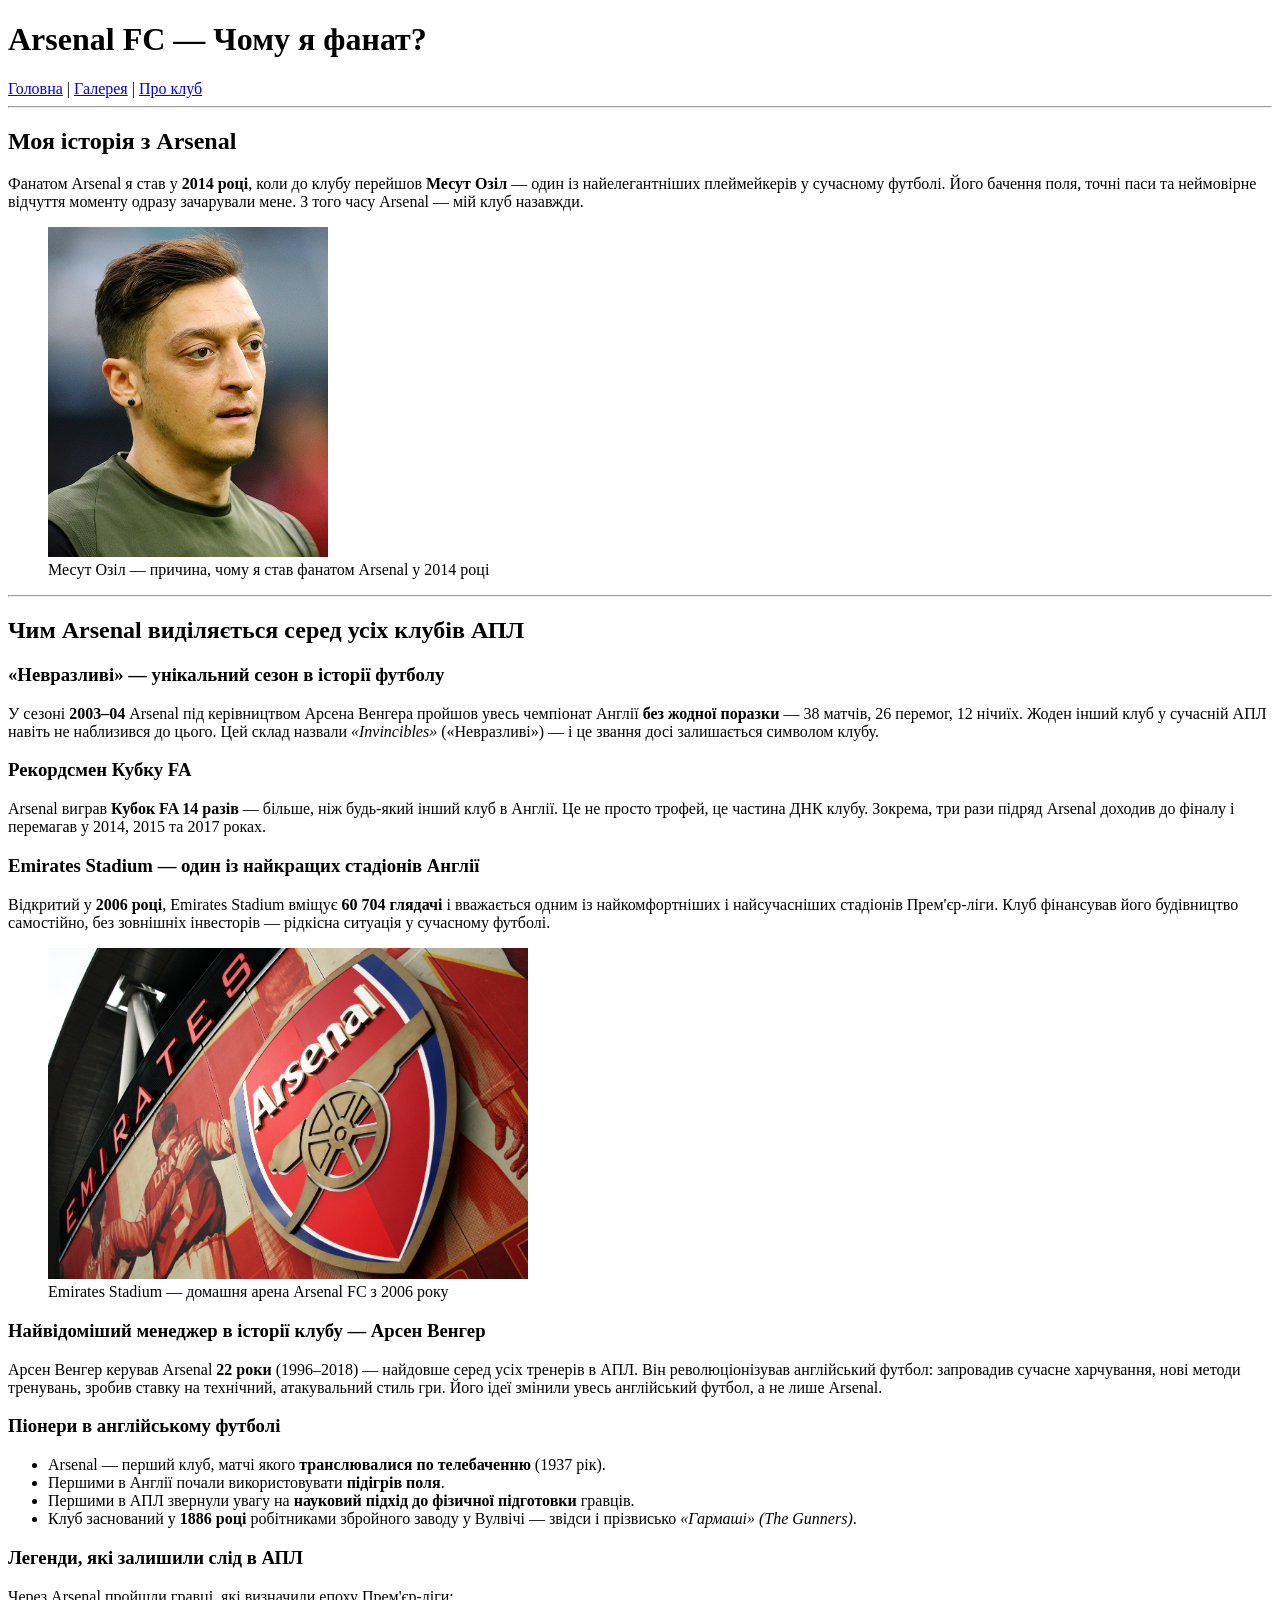
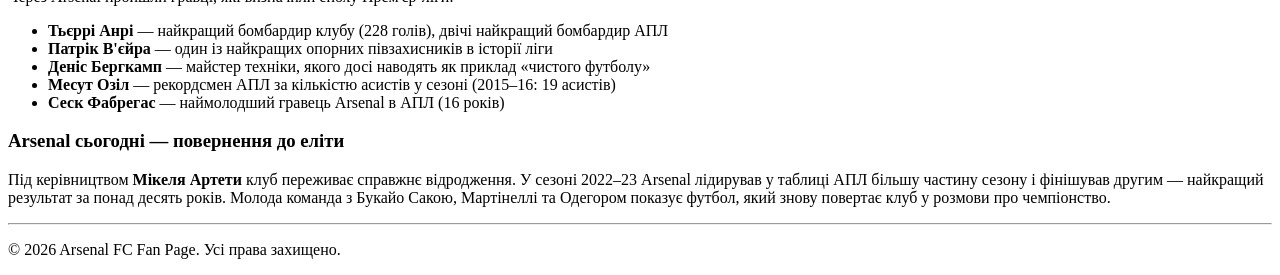
==== pages/contact.html @ 2aa46357 "Add Arsenal FC fan website Three-page HTML site about Arsenal FC: main page with club info and facts" ====
<!DOCTYPE html>
<html lang="uk">
<head>
    <meta charset="UTF-8">
    <title>Про Arsenal — Arsenal FC</title>
</head>
<body>

    <header>
        <h1>Arsenal FC — Чому я фанат?</h1>
        <nav>
            <a href="../index.html">Головна</a> |
            <a href="gallery.html">Галерея</a> |
            <a href="contact.html">Про клуб</a>
        </nav>
        <hr>
    </header>

    <main>

        <section>
            <h2>Моя історія з Arsenal</h2>
            <p>
                Фанатом Arsenal я став у <strong>2014 році</strong>, коли до клубу перейшов
                <strong>Месут Озіл</strong> — один із найелегантніших плеймейкерів у
                сучасному футболі. Його бачення поля, точні паси та неймовірне відчуття
                моменту одразу зачарували мене. З того часу Arsenal — мій клуб назавжди.
            </p>
            <figure>
                <img src="../photo/ozil.jpg" alt="Месут Озіл" width="280">
                <figcaption>Месут Озіл — причина, чому я став фанатом Arsenal у 2014 році</figcaption>
            </figure>
        </section>

        <hr>

        <section>
            <h2>Чим Arsenal виділяється серед усіх клубів АПЛ</h2>

            <h3>«Невразливі» — унікальний сезон в історії футболу</h3>
            <p>
                У сезоні <strong>2003–04</strong> Arsenal під керівництвом Арсена Венгера
                пройшов увесь чемпіонат Англії <strong>без жодної поразки</strong> —
                38 матчів, 26 перемог, 12 нічиїх. Жоден інший клуб у сучасній АПЛ навіть
                не наблизився до цього. Цей склад назвали <em>«Invincibles»</em>
                («Невразливі») — і це звання досі залишається символом клубу.
            </p>

            <h3>Рекордсмен Кубку FA</h3>
            <p>
                Arsenal виграв <strong>Кубок FA 14 разів</strong> — більше, ніж будь-який
                інший клуб в Англії. Це не просто трофей, це частина ДНК клубу. Зокрема,
                три рази підряд Arsenal доходив до фіналу і перемагав у 2014, 2015 та 2017 роках.
            </p>

            <h3>Emirates Stadium — один із найкращих стадіонів Англії</h3>
            <p>
                Відкритий у <strong>2006 році</strong>, Emirates Stadium вміщує
                <strong>60 704 глядачі</strong> і вважається одним із найкомфортніших
                і найсучасніших стадіонів Прем'єр-ліги. Клуб фінансував його будівництво
                самостійно, без зовнішніх інвесторів — рідкісна ситуація у сучасному футболі.
            </p>
            <figure>
                <img src="../photo/emirates-stadium.jpg" alt="Emirates Stadium" width="480">
                <figcaption>Emirates Stadium — домашня арена Arsenal FC з 2006 року</figcaption>
            </figure>

            <h3>Найвідоміший менеджер в історії клубу — Арсен Венгер</h3>
            <p>
                Арсен Венгер керував Arsenal <strong>22 роки</strong> (1996–2018) —
                найдовше серед усіх тренерів в АПЛ. Він революціонізував англійський
                футбол: запровадив сучасне харчування, нові методи тренувань, зробив
                ставку на технічний, атакувальний стиль гри. Його ідеї змінили увесь
                англійський футбол, а не лише Arsenal.
            </p>

            <h3>Піонери в англійському футболі</h3>
            <ul>
                <li>Arsenal — перший клуб, матчі якого <strong>транслювалися по телебаченню</strong> (1937 рік).</li>
                <li>Першими в Англії почали використовувати <strong>підігрів поля</strong>.</li>
                <li>Першими в АПЛ звернули увагу на <strong>науковий підхід до фізичної підготовки</strong> гравців.</li>
                <li>Клуб заснований у <strong>1886 році</strong> робітниками збройного заводу у Вулвічі — звідси і прізвисько <em>«Гармаші» (The Gunners)</em>.</li>
            </ul>

            <h3>Легенди, які залишили слід в АПЛ</h3>
            <p>
                Через Arsenal пройшли гравці, які визначили епоху Прем'єр-ліги:
            </p>
            <ul>
                <li><strong>Тьєррі Анрі</strong> — найкращий бомбардир клубу (228 голів), двічі найкращий бомбардир АПЛ</li>
                <li><strong>Патрік В'єйра</strong> — один із найкращих опорних півзахисників в історії ліги</li>
                <li><strong>Деніс Бергкамп</strong> — майстер техніки, якого досі наводять як приклад «чистого футболу»</li>
                <li><strong>Месут Озіл</strong> — рекордсмен АПЛ за кількістю асистів у сезоні (2015–16: 19 асистів)</li>
                <li><strong>Сеск Фабрегас</strong> — наймолодший гравець Arsenal в АПЛ (16 років)</li>
            </ul>

            <h3>Arsenal сьогодні — повернення до еліти</h3>
            <p>
                Під керівництвом <strong>Мікеля Артети</strong> клуб переживає справжнє
                відродження. У сезоні 2022–23 Arsenal лідирував у таблиці АПЛ більшу
                частину сезону і фінішував другим — найкращий результат за понад десять
                років. Молода команда з Букайо Сакою, Мартінеллі та Одегором
                показує футбол, який знову повертає клуб у розмови про чемпіонство.
            </p>
        </section>

    </main>

    <hr>
    <footer>
        <p>&copy; 2026 Arsenal FC Fan Page. Усі права захищено.</p>
    </footer>

</body>
</html>
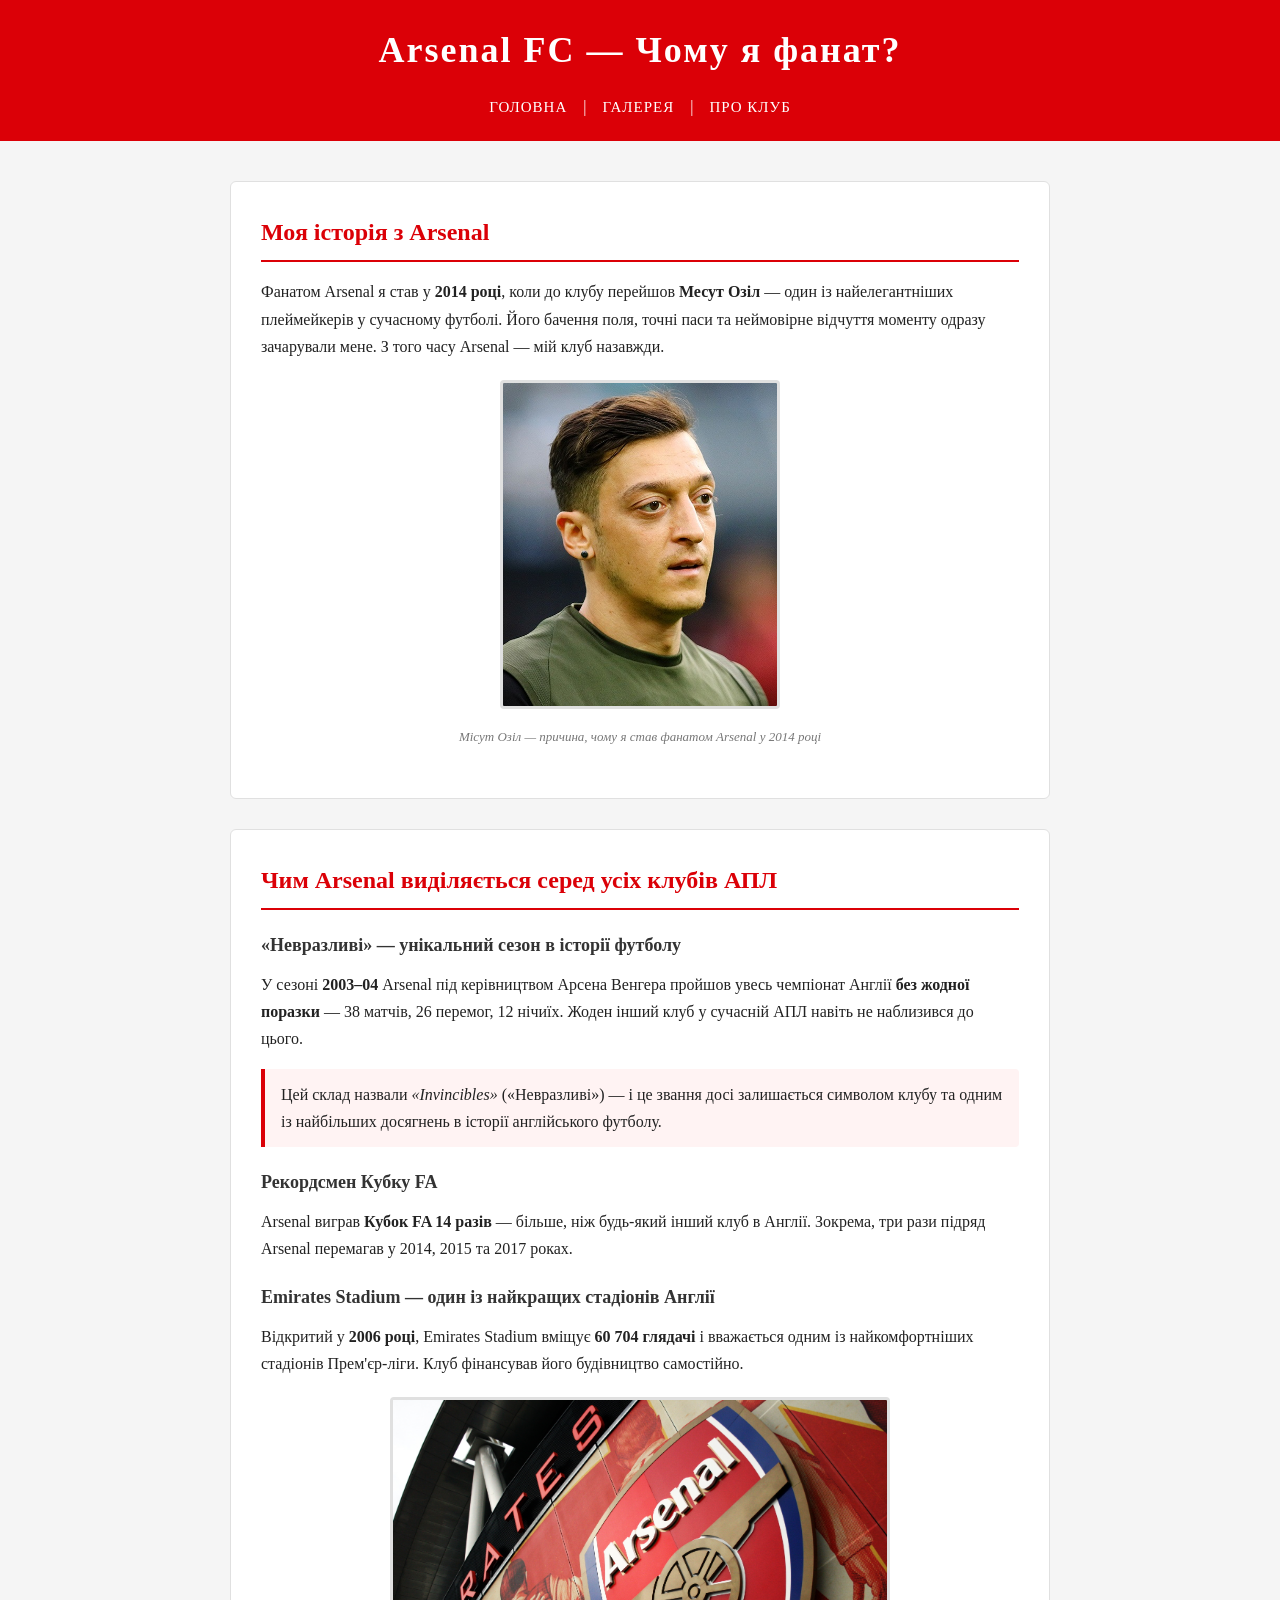
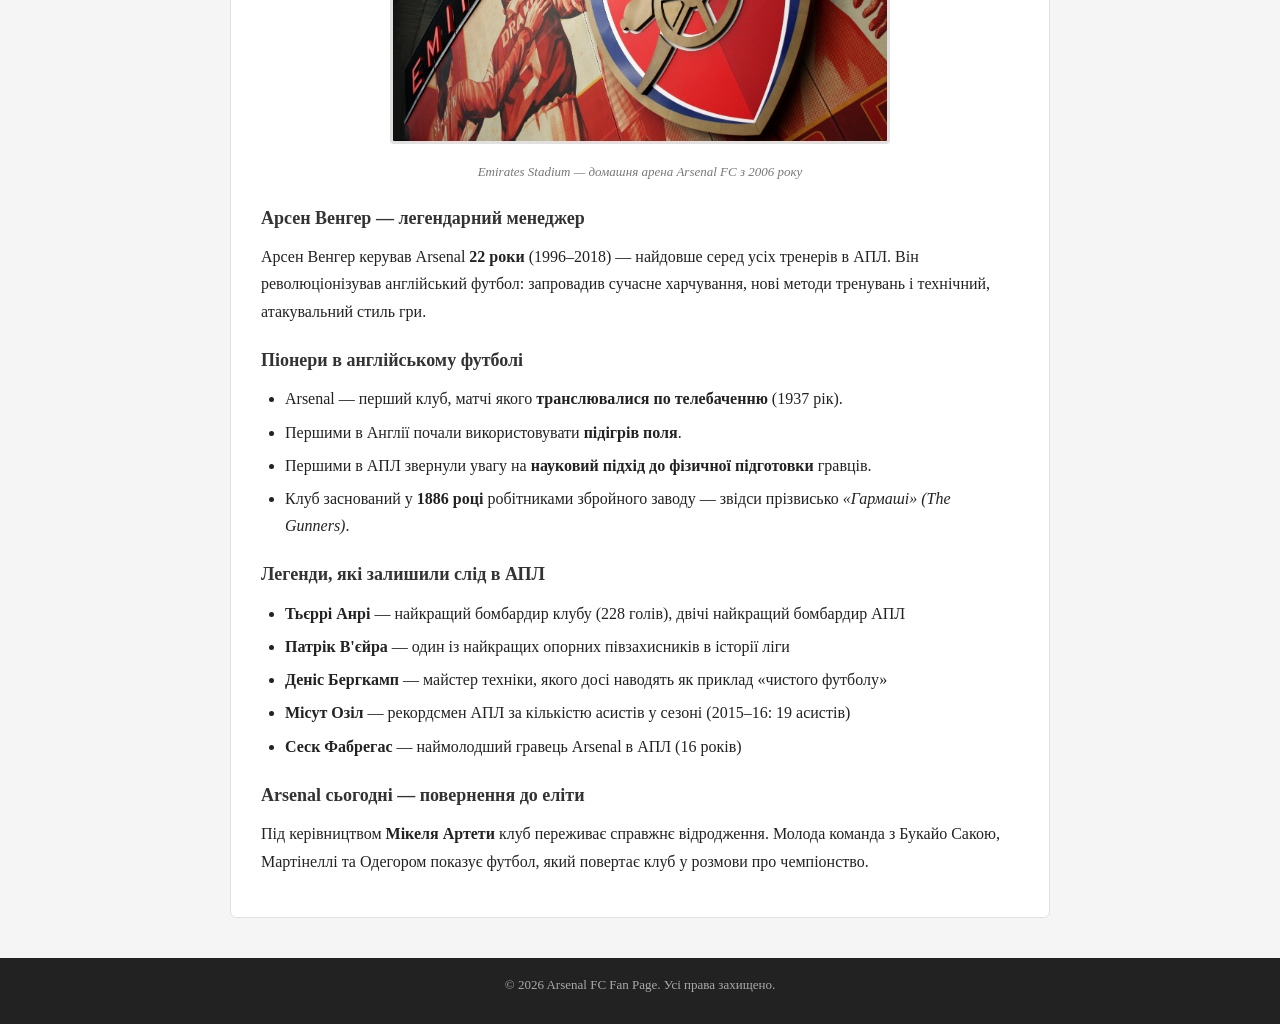
==== commit 8eff8252: "Add CSS styling to Arsenal FC fan website Created style.css with minimalist light theme (Arsenal red" ====
--- a/pages/contact.html
+++ b/pages/contact.html
@@ -3,6 +3,7 @@
 <head>
     <meta charset="UTF-8">
     <title>Про Arsenal — Arsenal FC</title>
+    <link rel="stylesheet" href="../style.css">
 </head>
 <body>
 
@@ -13,12 +14,11 @@
             <a href="gallery.html">Галерея</a> |
             <a href="contact.html">Про клуб</a>
         </nav>
-        <hr>
     </header>
 
     <main>
 
-        <section>
+        <section id="my-story">
             <h2>Моя історія з Arsenal</h2>
             <p>
                 Фанатом Arsenal я став у <strong>2014 році</strong>, коли до клубу перейшов
@@ -27,14 +27,12 @@
                 моменту одразу зачарували мене. З того часу Arsenal — мій клуб назавжди.
             </p>
             <figure>
-                <img src="../photo/ozil.jpg" alt="Месут Озіл" width="280">
-                <figcaption>Месут Озіл — причина, чому я став фанатом Arsenal у 2014 році</figcaption>
+                <img src="../photo/ozil.jpg" alt="Місут Озіл" width="280">
+                <figcaption>Місут Озіл — причина, чому я став фанатом Arsenal у 2014 році</figcaption>
             </figure>
         </section>
 
-        <hr>
-
-        <section>
+        <section id="why-arsenal">
             <h2>Чим Arsenal виділяється серед усіх клубів АПЛ</h2>
 
             <h3>«Невразливі» — унікальний сезон в історії футболу</h3>
@@ -42,36 +40,38 @@
                 У сезоні <strong>2003–04</strong> Arsenal під керівництвом Арсена Венгера
                 пройшов увесь чемпіонат Англії <strong>без жодної поразки</strong> —
                 38 матчів, 26 перемог, 12 нічиїх. Жоден інший клуб у сучасній АПЛ навіть
-                не наблизився до цього. Цей склад назвали <em>«Invincibles»</em>
-                («Невразливі») — і це звання досі залишається символом клубу.
+                не наблизився до цього.
+            </p>
+
+            <p class="highlight">
+                Цей склад назвали <em>«Invincibles»</em> («Невразливі») — і це звання
+                досі залишається символом клубу та одним із найбільших досягнень в
+                історії англійського футболу.
             </p>
 
             <h3>Рекордсмен Кубку FA</h3>
             <p>
                 Arsenal виграв <strong>Кубок FA 14 разів</strong> — більше, ніж будь-який
-                інший клуб в Англії. Це не просто трофей, це частина ДНК клубу. Зокрема,
-                три рази підряд Arsenal доходив до фіналу і перемагав у 2014, 2015 та 2017 роках.
+                інший клуб в Англії. Зокрема, три рази підряд Arsenal перемагав у 2014, 2015 та 2017 роках.
             </p>
 
             <h3>Emirates Stadium — один із найкращих стадіонів Англії</h3>
             <p>
                 Відкритий у <strong>2006 році</strong>, Emirates Stadium вміщує
                 <strong>60 704 глядачі</strong> і вважається одним із найкомфортніших
-                і найсучасніших стадіонів Прем'єр-ліги. Клуб фінансував його будівництво
-                самостійно, без зовнішніх інвесторів — рідкісна ситуація у сучасному футболі.
+                стадіонів Прем'єр-ліги. Клуб фінансував його будівництво самостійно.
             </p>
             <figure>
-                <img src="../photo/emirates-stadium.jpg" alt="Emirates Stadium" width="480">
+                <img src="../photo/emirates-stadium.jpg" alt="Emirates Stadium" width="500">
                 <figcaption>Emirates Stadium — домашня арена Arsenal FC з 2006 року</figcaption>
             </figure>
 
-            <h3>Найвідоміший менеджер в історії клубу — Арсен Венгер</h3>
+            <h3>Арсен Венгер — легендарний менеджер</h3>
             <p>
                 Арсен Венгер керував Arsenal <strong>22 роки</strong> (1996–2018) —
                 найдовше серед усіх тренерів в АПЛ. Він революціонізував англійський
-                футбол: запровадив сучасне харчування, нові методи тренувань, зробив
-                ставку на технічний, атакувальний стиль гри. Його ідеї змінили увесь
-                англійський футбол, а не лише Arsenal.
+                футбол: запровадив сучасне харчування, нові методи тренувань і
+                технічний, атакувальний стиль гри.
             </p>
 
             <h3>Піонери в англійському футболі</h3>
@@ -79,34 +79,28 @@
                 <li>Arsenal — перший клуб, матчі якого <strong>транслювалися по телебаченню</strong> (1937 рік).</li>
                 <li>Першими в Англії почали використовувати <strong>підігрів поля</strong>.</li>
                 <li>Першими в АПЛ звернули увагу на <strong>науковий підхід до фізичної підготовки</strong> гравців.</li>
-                <li>Клуб заснований у <strong>1886 році</strong> робітниками збройного заводу у Вулвічі — звідси і прізвисько <em>«Гармаші» (The Gunners)</em>.</li>
+                <li>Клуб заснований у <strong>1886 році</strong> робітниками збройного заводу — звідси прізвисько <em>«Гармаші» (The Gunners)</em>.</li>
             </ul>
 
             <h3>Легенди, які залишили слід в АПЛ</h3>
-            <p>
-                Через Arsenal пройшли гравці, які визначили епоху Прем'єр-ліги:
-            </p>
-            <ul>
+            <ul class="legends-list">
                 <li><strong>Тьєррі Анрі</strong> — найкращий бомбардир клубу (228 голів), двічі найкращий бомбардир АПЛ</li>
                 <li><strong>Патрік В'єйра</strong> — один із найкращих опорних півзахисників в історії ліги</li>
                 <li><strong>Деніс Бергкамп</strong> — майстер техніки, якого досі наводять як приклад «чистого футболу»</li>
-                <li><strong>Месут Озіл</strong> — рекордсмен АПЛ за кількістю асистів у сезоні (2015–16: 19 асистів)</li>
+                <li><strong>Місут Озіл</strong> — рекордсмен АПЛ за кількістю асистів у сезоні (2015–16: 19 асистів)</li>
                 <li><strong>Сеск Фабрегас</strong> — наймолодший гравець Arsenal в АПЛ (16 років)</li>
             </ul>
 
             <h3>Arsenal сьогодні — повернення до еліти</h3>
             <p>
                 Під керівництвом <strong>Мікеля Артети</strong> клуб переживає справжнє
-                відродження. У сезоні 2022–23 Arsenal лідирував у таблиці АПЛ більшу
-                частину сезону і фінішував другим — найкращий результат за понад десять
-                років. Молода команда з Букайо Сакою, Мартінеллі та Одегором
-                показує футбол, який знову повертає клуб у розмови про чемпіонство.
+                відродження. Молода команда з Букайо Сакою, Мартінеллі та Одегором
+                показує футбол, який повертає клуб у розмови про чемпіонство.
             </p>
         </section>
 
     </main>
 
-    <hr>
     <footer>
         <p>&copy; 2026 Arsenal FC Fan Page. Усі права захищено.</p>
     </footer>
--- a/style.css
+++ b/style.css
@@ -0,0 +1,174 @@
+/* ===== ЗАГАЛЬНІ СТИЛІ ===== */
+* {
+    margin: 0;
+    padding: 0;
+    box-sizing: border-box;
+}
+
+body {
+    font-family: Georgia, 'Times New Roman', serif;
+    font-size: 16px;
+    color: #222222;
+    background-color: #f5f5f5;
+    line-height: 1.7;
+}
+
+/* ===== ХЕДЕР ===== */
+header {
+    background-color: #db0007;
+    color: #ffffff;
+    padding: 20px 40px;
+    text-align: center;
+}
+
+header h1 {
+    font-size: 36px;
+    letter-spacing: 2px;
+    margin-bottom: 12px;
+}
+
+/* ===== НАВІГАЦІЯ ===== */
+nav {
+    margin-top: 10px;
+}
+
+nav a {
+    color: #ffffff;
+    text-decoration: none;
+    font-size: 15px;
+    margin: 0 12px;
+    letter-spacing: 1px;
+    text-transform: uppercase;
+}
+
+nav a:hover {
+    text-decoration: underline;
+}
+
+/* ===== ГОЛОВНИЙ КОНТЕНТ ===== */
+main {
+    max-width: 860px;
+    margin: 40px auto;
+    padding: 0 20px;
+}
+
+/* ===== СЕКЦІЇ ===== */
+section {
+    background-color: #ffffff;
+    border: 1px solid #e0e0e0;
+    border-radius: 6px;
+    padding: 30px;
+    margin-bottom: 30px;
+}
+
+/* ===== ЗАГОЛОВКИ ===== */
+h2 {
+    font-size: 24px;
+    color: #db0007;
+    margin-bottom: 16px;
+    border-bottom: 2px solid #db0007;
+    padding-bottom: 8px;
+}
+
+h3 {
+    font-size: 18px;
+    color: #333333;
+    margin-top: 20px;
+    margin-bottom: 10px;
+}
+
+/* ===== ПАРАГРАФИ ===== */
+p {
+    margin-bottom: 12px;
+}
+
+/* ===== LOGO / ЕМБЛЕМА ===== */
+#club-logo {
+    display: block;
+    margin: 0 auto 20px auto;
+}
+
+/* ===== ТАБЛИЦЯ ===== */
+table {
+    width: 100%;
+    border-collapse: collapse;
+    margin-top: 10px;
+}
+
+table td {
+    padding: 10px 14px;
+    border: 1px solid #e0e0e0;
+}
+
+table tr:nth-child(even) {
+    background-color: #fafafa;
+}
+
+table td:first-child {
+    width: 200px;
+    background-color: #f0f0f0;
+}
+
+/* ===== СПИСКИ ===== */
+ul, ol {
+    padding-left: 24px;
+    margin-bottom: 12px;
+}
+
+li {
+    margin-bottom: 6px;
+}
+
+/* ===== ФІГУРИ / ФОТО ===== */
+figure {
+    margin: 20px 0;
+    text-align: center;
+}
+
+figure img {
+    border: 3px solid #e0e0e0;
+    border-radius: 4px;
+    max-width: 100%;
+}
+
+figcaption {
+    font-size: 13px;
+    color: #777777;
+    margin-top: 8px;
+    font-style: italic;
+}
+
+/* ===== ПОСИЛАННЯ ===== */
+a {
+    color: #db0007;
+    text-decoration: none;
+}
+
+a:hover {
+    text-decoration: underline;
+}
+
+/* ===== ФУТЕР ===== */
+footer {
+    background-color: #222222;
+    color: #aaaaaa;
+    text-align: center;
+    padding: 16px 20px;
+    font-size: 13px;
+}
+
+/* ===== HR ===== */
+hr {
+    border: none;
+    border-top: 1px solid #e0e0e0;
+    margin: 20px 0;
+}
+
+/* ===== КЛАС ДЛЯ ВИДІЛЕННЯ ВАЖЛИВОГО ФАКТУ ===== */
+.highlight {
+    background-color: #fff3f3;
+    border-left: 4px solid #db0007;
+    padding: 12px 16px;
+    margin: 16px 0;
+    border-radius: 0 4px 4px 0;
+}
